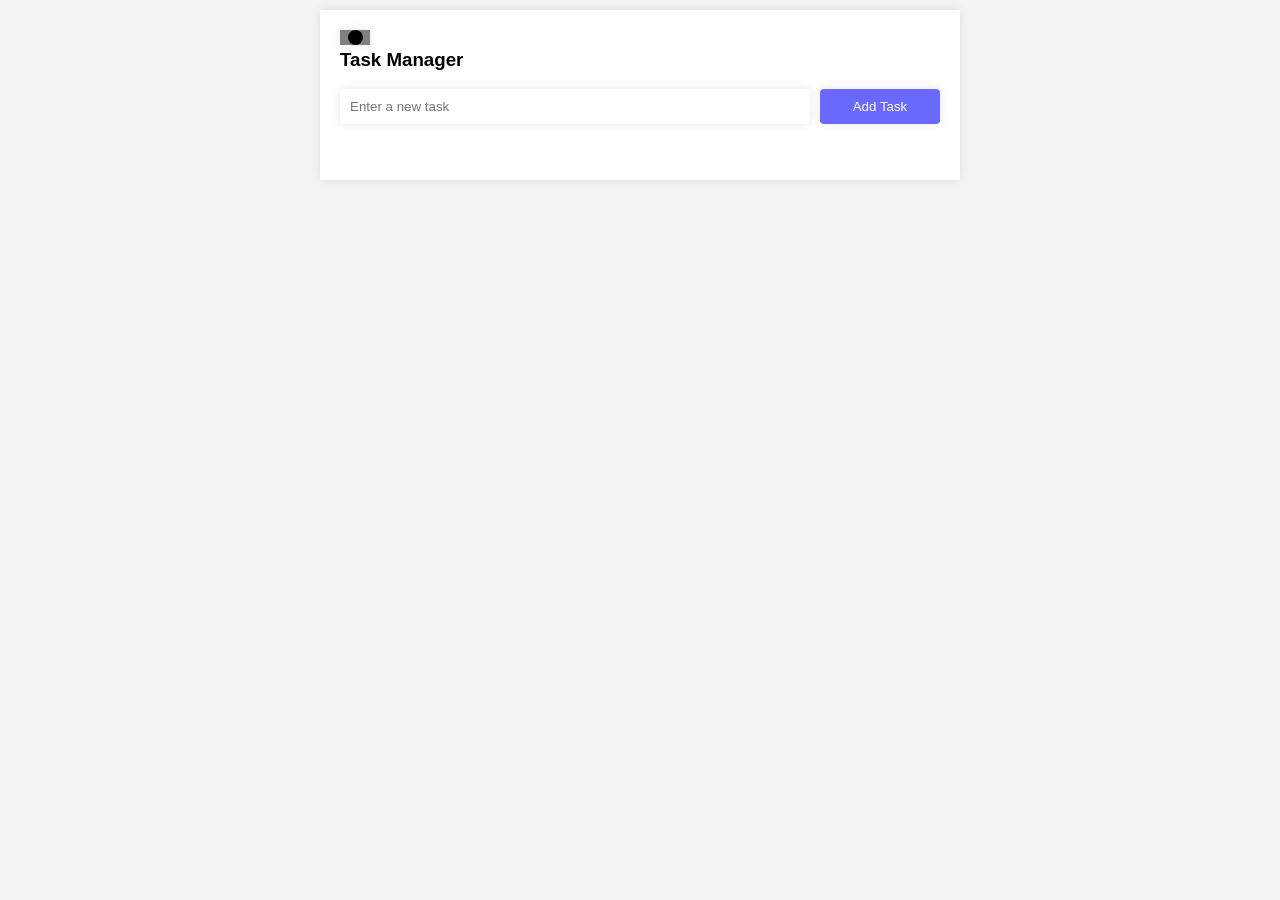
==== index.html @ 1d29c852 "Initial commit frontend" ====
<!DOCTYPE html>
<html lang="en">
<head>
    <meta charset="UTF-8">
    <meta name="viewport" content="width=device-width, initial-scale=1.0">
    <link rel="stylesheet" href="./app.css">
    <title>Task Manager</title>
</head>
<body>
    <section class="task-manager" id="task-manager">
        <div>
            <button id="task-theme-button">
                <div></div>
            </button>
        </div>
                
        <section>
           <h1>Task Manager</h1>
            <form class="task-form" id="task-form">
                <input type="text" class="task-input" id="task-input" placeholder="Enter a new task" required>
                <input type="submit" value="Add Task" class="add-task-button" id="add-task-button">
            </form> 
        </section>
        <section id="task-content">
            <ul id="task-list">
            </ul>
        </section>

        <button type="button" id="clear-button" class="clear-button">
            Borrar Todo
        </button>
    </section>
    <script type="module" src="./app.js"></script>
</body>
</html>
---- app.css ----
body {
    font-family: Arial, sans-serif;
    background-color: #f4f4f4;
    padding: 10px;
    margin: 0;
  }
  
  #task-manager {
    background: #fff;
    padding: 20px;
    margin: auto;
    width: 80%;
    max-width: 600px;
    box-shadow: 0 0 10px rgba(0, 0, 0, 0.1);
    display: flex;
    flex-direction: column;
    justify-content: center;
  }
  #task-theme-button {
    width: 30px;
    height: 15px;
    background-color: grey;
    border: none;
    box-shadow: 0 0 10px rgba(0, 0, 0, 0.1);
    cursor: pointer;
    box-sizing: border-box;
    margin: 0;
    padding: 0;
    display: flex;
    justify-content: center;
    position: absolute;
    justify-self: right;
  }
  #task-theme-button div {
    width: 15px;
    height: 15px;
    background-color: black;
    border: none;
    margin: 0;
    border-radius: 50%;
  }

  #task-form {
    margin-bottom: 20px;
    display: flex;
    justify-content: space-between;
  }
  
  #task-input {
    padding: 10px;
    width: 75%;
    margin-right: 10px;
    border: none;
    border-radius: 4px;
    box-shadow: 0 0 10px rgba(0, 0, 0, 0.1);
  }
  .add-task-button {
    background-color: rgba(0, 0, 255, 0.589);
    color: white;
    border: none;
    border-radius: 4px;
    width: 20%;
    padding: 10px;
    box-shadow: 0 0 10px rgba(0, 0, 0, 0.1);
    cursor: pointer;
  }
  #task-list {
    list-style-type: none;
    padding: 0;
  }
  
  #task-list li {
    background: #eee;
    padding: 10px;
    margin-bottom: 5px;
    border-radius: 5px;
    display: flex;
    justify-content: space-between;
    font-size: 14px;
  }
  .task-list-edit-button,
  .task-list-del-button {
    margin-left: 8px;
    color: blue;
    font-size: 10px;
    cursor: pointer;
  }

  .clear-button {
    display: none;
    background-color: rgba(255, 102, 0, 0.288);
    color: white;
    border: none;
    border-radius: 4px;
    width: 20%;
    padding: 10px;
    box-shadow: 0 0 10px rgba(0, 0, 0, 0.1);
    cursor: pointer;
    justify-self: center;
  }
  .clear-button-active {
    display: block;
  }

  /* Dark theme styles */
  body.dark-theme {
    background-color: #333;
    color: #fff;
  }
  
  .dark-theme #task-manager {
    background: #222;
    color: #fff;
  }
  
  .dark-theme #task-list li {
    background: #444;
  }

  .dark-theme #task-input {
    background: #585757;
    color: white;
    box-shadow: 0 0 10px rgba(248, 247, 247, 0.137);
  }
  .dark-theme .add-task-button {
    background: #585757;
    box-shadow: 0 0 10px rgba(248, 247, 247, 0.137);
  }
  .dark-theme .task-list-edit-button,
  .dark-theme .task-list-del-button {
    color: #cacaca;
  }
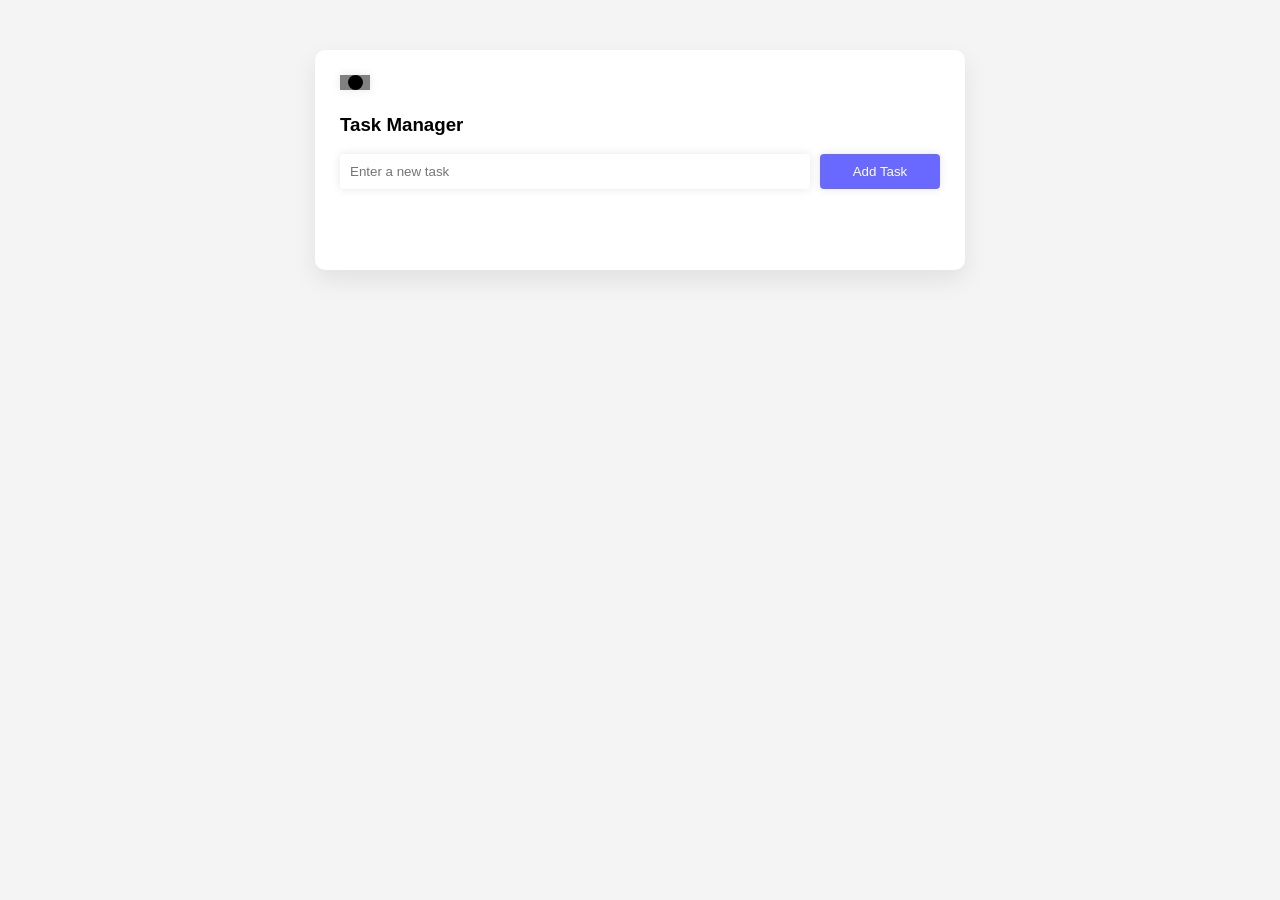
==== commit fd0c32a5: "feat: improve task manager UX with icons and better interactions" ====
--- a/index.html
+++ b/index.html
@@ -4,11 +4,11 @@
     <meta charset="UTF-8">
     <meta name="viewport" content="width=device-width, initial-scale=1.0">
     <link rel="stylesheet" href="./app.css">
-    <title>Task Manager</title>
+    <title>Task Tracker</title>
 </head>
 <body>
     <section class="task-manager" id="task-manager">
-        <div>
+        <div id="task-theme-container">
             <button id="task-theme-button">
                 <div></div>
             </button>
--- a/app.css
+++ b/app.css
@@ -4,18 +4,25 @@
     padding: 10px;
     margin: 0;
   }
-  
+
   #task-manager {
     background: #fff;
-    padding: 20px;
-    margin: auto;
-    width: 80%;
+    padding: 25px;
+    margin: 40px auto;
+    width: 90%;
     max-width: 600px;
-    box-shadow: 0 0 10px rgba(0, 0, 0, 0.1);
+    border-radius: 10px;
+    box-shadow: 0 10px 25px rgba(0,0,0,0.08);
     display: flex;
     flex-direction: column;
-    justify-content: center;
-  }
+    gap: 20px;
+  }
+
+  #task-theme-container button {
+    position: absolute;
+    justify-self: right;
+  }
+
   #task-theme-button {
     width: 30px;
     height: 15px;
@@ -28,9 +35,8 @@
     padding: 0;
     display: flex;
     justify-content: center;
-    position: absolute;
-    justify-self: right;
-  }
+  }
+  
   #task-theme-button div {
     width: 15px;
     height: 15px;
@@ -54,6 +60,7 @@
     border-radius: 4px;
     box-shadow: 0 0 10px rgba(0, 0, 0, 0.1);
   }
+
   .add-task-button {
     background-color: rgba(0, 0, 255, 0.589);
     color: white;
@@ -64,6 +71,7 @@
     box-shadow: 0 0 10px rgba(0, 0, 0, 0.1);
     cursor: pointer;
   }
+
   #task-list {
     list-style-type: none;
     padding: 0;
@@ -72,17 +80,69 @@
   #task-list li {
     background: #eee;
     padding: 10px;
-    margin-bottom: 5px;
-    border-radius: 5px;
-    display: flex;
+    margin-bottom: 6px;
+    border-radius: 6px;
+    display: flex;
+    align-items: center;
     justify-content: space-between;
     font-size: 14px;
-  }
+    transition: transform 0.15s ease, box-shadow 0.15s ease;
+  }
+  
+  #task-list li:hover {
+    transform: translateY(-2px);
+    box-shadow: 0 3px 8px rgba(0, 0, 0, 0.43);
+  }
+
+  .task-left {
+    display: flex;
+    align-items: center;
+    gap: 10px;
+  }
+
+  .task-actions {
+    display: flex;
+    gap: 8px;
+  }
+
   .task-list-edit-button,
   .task-list-del-button {
-    margin-left: 8px;
-    color: blue;
-    font-size: 10px;
+    display: flex;
+    align-items: center;
+    justify-content: center;
+    cursor: pointer;
+    padding: 4px;
+    margin-left: 0px;
+    opacity: 0.6;
+    transition: transform 0.1s, opacity 0.2s;
+  }
+
+  .task-list-edit-button:hover,
+  .task-list-del-button:hover {
+    transform: scale(1.2);
+    opacity: 1;
+  }
+
+  .task-list-edit-button img,
+  .task-list-del-button img {
+    display: block;
+  }
+  /* 
+  .task-list-edit-button:hover {
+    color: rgba(2, 27, 47, 0.985);
+
+  .task-list-del-button:hover {
+    color: rgb(198, 3, 3);
+  } */
+  
+  .task-completed .task-text {
+    text-decoration: line-through;
+    opacity: 0.6;
+    transition: opacity 0.2s;
+  }
+
+  .task-checkbox {
+    transform: scale(1.2);
     cursor: pointer;
   }
 
@@ -92,12 +152,19 @@
     color: white;
     border: none;
     border-radius: 4px;
-    width: 20%;
-    padding: 10px;
-    box-shadow: 0 0 10px rgba(0, 0, 0, 0.1);
-    cursor: pointer;
-    justify-self: center;
-  }
+    width: fit-content;
+    padding: 10px 20px;
+    box-shadow: 0 0 10px rgba(0, 0, 0, 0.1);
+    cursor: pointer;
+    transition: transform 0.15s ease;
+    margin: 15px auto 0;
+  }
+
+  .clear-button:hover {
+    background-color: rgba(255, 102, 0, 0.683);
+    transform: scale(1.05);
+  }
+
   .clear-button-active {
     display: block;
   }
@@ -126,6 +193,10 @@
     background: #585757;
     box-shadow: 0 0 10px rgba(248, 247, 247, 0.137);
   }
+  .dark-theme .clear-button {
+    background: rgba(174, 72, 4, 0.213);
+    box-shadow: 0 0 10px rgba(248, 247, 247, 0.137);
+  }
   .dark-theme .task-list-edit-button,
   .dark-theme .task-list-del-button {
     color: #cacaca;
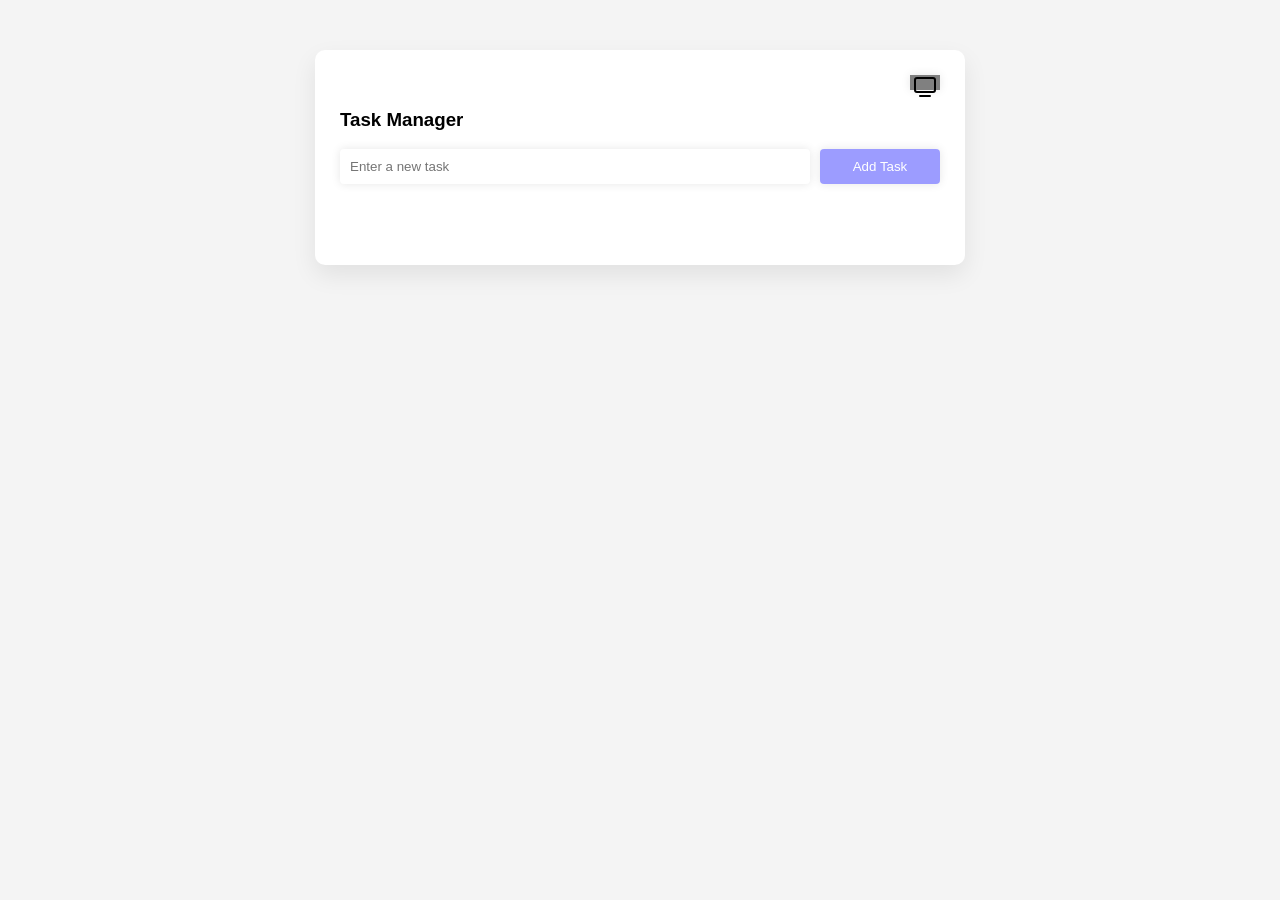
==== commit c759f94b: "feat: add icons and improve task manager UX" ====
--- a/index.html
+++ b/index.html
@@ -8,19 +8,20 @@
 </head>
 <body>
     <section class="task-manager" id="task-manager">
-        <div id="task-theme-container">
-            <button id="task-theme-button">
-                <div></div>
-            </button>
-        </div>
-                
-        <section>
+        <section class="task-header">
+            <div id="task-theme-container">
+                <button id="task-theme-button">
+                    <img src="./assets/dark.svg" alt="Cambiar Tema">
+                </button>
+            </div>
+        
            <h1>Task Manager</h1>
             <form class="task-form" id="task-form">
                 <input type="text" class="task-input" id="task-input" placeholder="Enter a new task" required>
                 <input type="submit" value="Add Task" class="add-task-button" id="add-task-button">
             </form> 
         </section>
+
         <section id="task-content">
             <ul id="task-list">
             </ul>
--- a/app.css
+++ b/app.css
@@ -18,9 +18,9 @@
     gap: 20px;
   }
 
-  #task-theme-container button {
-    position: absolute;
-    justify-self: right;
+  #task-theme-container {
+    display: flex;
+    justify-content: flex-end;
   }
 
   #task-theme-button {
@@ -36,14 +36,9 @@
     display: flex;
     justify-content: center;
   }
-  
-  #task-theme-button div {
-    width: 15px;
-    height: 15px;
-    background-color: black;
-    border: none;
-    margin: 0;
-    border-radius: 50%;
+
+  #task-theme-button:hover {
+    transform: scale(1.1);
   }
 
   #task-form {
@@ -62,7 +57,7 @@
   }
 
   .add-task-button {
-    background-color: rgba(0, 0, 255, 0.589);
+    background-color: rgba(0, 0, 255, 0.387);
     color: white;
     border: none;
     border-radius: 4px;
@@ -70,6 +65,11 @@
     padding: 10px;
     box-shadow: 0 0 10px rgba(0, 0, 0, 0.1);
     cursor: pointer;
+  }
+
+  .add-task-button:hover {
+    transform: scale(1.05);
+    background-color: rgba(0, 0, 255, 0.589);
   }
 
   #task-list {
@@ -117,23 +117,16 @@
     transition: transform 0.1s, opacity 0.2s;
   }
 
-  .task-list-edit-button:hover,
-  .task-list-del-button:hover {
-    transform: scale(1.2);
-    opacity: 1;
-  }
-
   .task-list-edit-button img,
   .task-list-del-button img {
     display: block;
   }
-  /* 
-  .task-list-edit-button:hover {
-    color: rgba(2, 27, 47, 0.985);
-
-  .task-list-del-button:hover {
-    color: rgb(198, 3, 3);
-  } */
+
+  .task-list-edit-button img:hover,
+  .task-list-del-button img:hover {
+    transform: scale(1.3);
+    opacity: 1;
+  }
   
   .task-completed .task-text {
     text-decoration: line-through;
@@ -183,21 +176,27 @@
   .dark-theme #task-list li {
     background: #444;
   }
+  
+  .dark-theme #task-list li:hover {
+    box-shadow: 0 3px 8px rgba(217, 215, 215, 0.43);
+  }
 
   .dark-theme #task-input {
     background: #585757;
     color: white;
     box-shadow: 0 0 10px rgba(248, 247, 247, 0.137);
   }
+
   .dark-theme .add-task-button {
     background: #585757;
     box-shadow: 0 0 10px rgba(248, 247, 247, 0.137);
   }
+
+  .dark-theme .task-actions img {
+    filter: brightness(1.8);
+  }
+
   .dark-theme .clear-button {
     background: rgba(174, 72, 4, 0.213);
     box-shadow: 0 0 10px rgba(248, 247, 247, 0.137);
-  }
-  .dark-theme .task-list-edit-button,
-  .dark-theme .task-list-del-button {
-    color: #cacaca;
   }
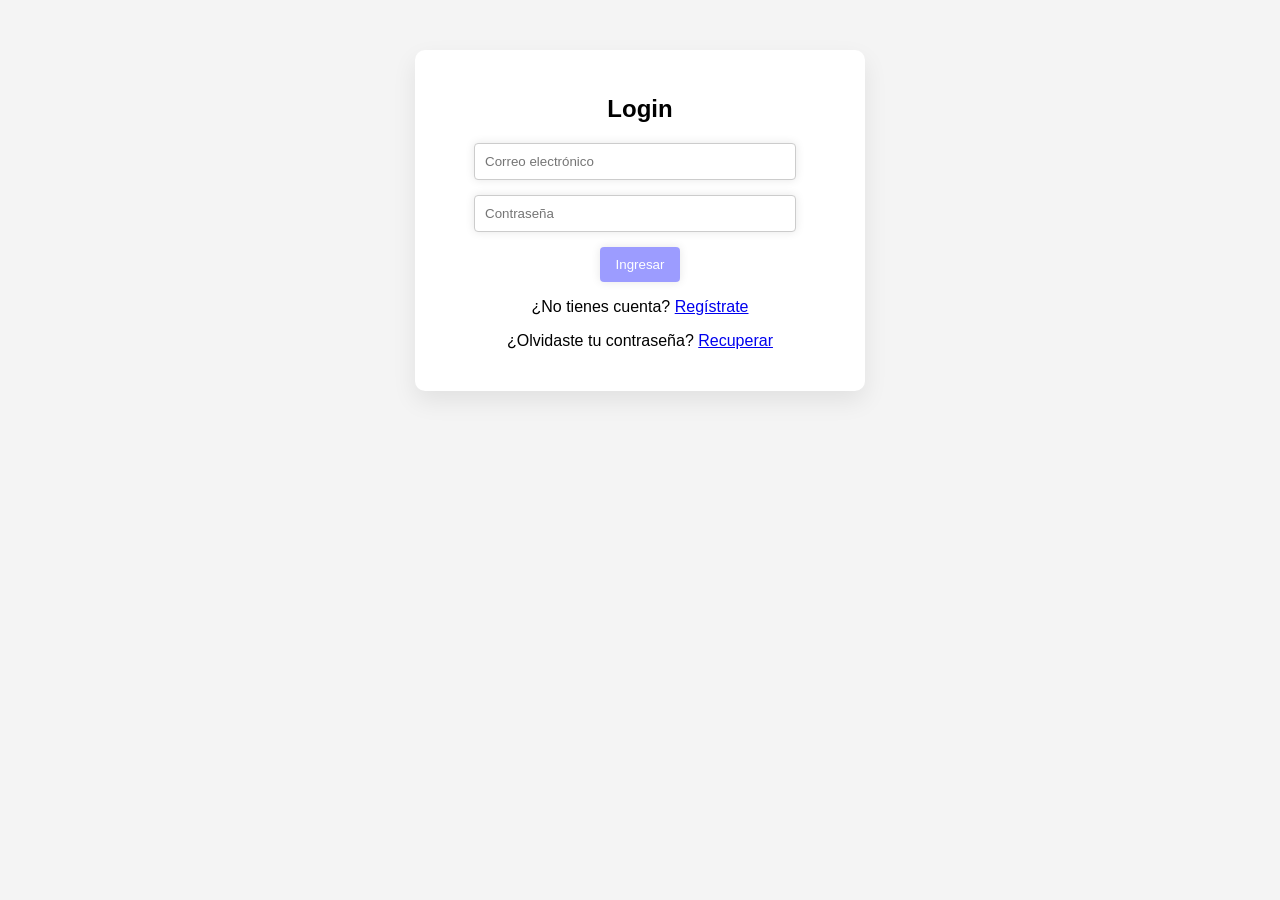
==== commit e18daf94: "feat: UI modularization" ====
--- a/index.html
+++ b/index.html
@@ -7,30 +7,87 @@
     <title>Task Tracker</title>
 </head>
 <body>
-    <section class="task-manager" id="task-manager">
-        <section class="task-header">
+
+        <!-- LOGIN -->
+    <div id="login-container">
+        <h2>Login</h2>
+        <form id="login-form">
+            <input type="email" name="email" placeholder="Correo electrónico" required>
+            <input type="password" name="password" placeholder="Contraseña" required>
+            <button type="submit">Ingresar</button>
+        </form>
+        <p>¿No tienes cuenta? <a href="#" id="go-register">Regístrate</a></p>
+        <p>¿Olvidaste tu contraseña? <a href="#" id="go-forgot">Recuperar</a></p>
+
+        <p id="login-error" style="color:red;"></p>
+    </div>
+
+        <!-- REGISTER -->
+    <div id="register-container">
+        <h2>Regístrate</h2>
+        <form id="register-form">
+            <input type="text" name="nickname" placeholder="Nombre de usuario" required>
+            <input type="email" name="email" placeholder="Correo electrónico" required>
+            <input type="password" name="password" placeholder="Contraseña" required>
+            <button type="submit">Registrate</button>
+        </form>
+       
+        <p id="register-error" style="color:red;"></p>
+    </div>
+
+        <!-- FORGOT -->
+    <div id="forgot-container">
+        <h2>Recuperación de contraseña</h2>
+        <form id="forgot-form">
+            <input type="email" name="email" placeholder="Correo electrónico" required>
+            <button type="submit">Recuperar</button>
+        </form>
+        <p id="forgot-error" style="color:red;"></p>
+    </div>
+    
+    <!-- CHANGE PASSWORD -->
+    <div id="change-password-container">
+        <h2>Recuperación de contraseña</h2>
+        <form id="change-password-form">
+            <input type="password" name="password" placeholder="Nueva contraseña" required>
+            <input type="password" name="re-password" placeholder="Confirmar nueva contraseña" required>
+            <button type="submit">Cambiar contraseña</button>
+        </form>
+        <p id="change-password-error" style="color:red;"></p>
+    </div>
+
+
+    <!-- TASK MANAGER -->
+    <div id="task-manager" style="display:none;">
+        <div id="task-manager-header">
+            <span id="welcome-message">Hola 👋</span>
+            <span id="task-counter"></span>
             <div id="task-theme-container">
                 <button id="task-theme-button">
                     <img src="./assets/dark.svg" alt="Cambiar Tema">
                 </button>
+                <button id="logout-button">
+                    <img src="./assets/logout-1.png" alt="Cerrar sesión">
+                </button>
             </div>
+        </div>
         
-           <h1>Task Manager</h1>
-            <form class="task-form" id="task-form">
-                <input type="text" class="task-input" id="task-input" placeholder="Enter a new task" required>
-                <input type="submit" value="Add Task" class="add-task-button" id="add-task-button">
-            </form> 
-        </section>
 
-        <section id="task-content">
-            <ul id="task-list">
-            </ul>
-        </section>
+        <form id="task-form">
+            <input type="text" id="task-input" placeholder="Nueva tarea">
+            <button type="submit" class="add-task-button">Agregar</button>
+        </form>
+        <div id="task-filters">            
+            <button data-filter="pending">Pendientes</button>
+            <button data-filter="completed">Completadas</button>
+            <button data-filter="all">Todas</button>
+        </div>
 
-        <button type="button" id="clear-button" class="clear-button">
-            Borrar Todo
-        </button>
-    </section>
+
+        <ul id="task-list"></ul>
+        <button id="clear-button" class="clear-button">Eliminar todas</button>
+    </div>
+    
     <script type="module" src="./app.js"></script>
 </body>
 </html>
--- a/app.css
+++ b/app.css
@@ -5,7 +5,11 @@
     margin: 0;
   }
 
-  #task-manager {
+  #task-manager, 
+  #login-container,
+  #register-container,
+  #forgot-container,
+  #change-password-container {
     background: #fff;
     padding: 25px;
     margin: 40px auto;
@@ -18,17 +22,61 @@
     gap: 20px;
   }
 
+  #task-manager-header {
+    display: flex;
+    justify-content: space-between;
+    align-items: center;
+    padding: 0 8px;
+    margin-bottom: 20px;
+  }
+
+  #welcome-message,
+  #task-counter {
+    font-size: 14px;
+    font-weight: 600;
+    color: #474747;
+    text-align: start;
+  }
+
+  #task-counter {
+    font-size: 12px;
+    font-weight: 500;
+    font-style: italic;
+  }
+
+  #login-container, 
+  #login-form,
+  #register-container,
+  #forgot-container,
+  #change-password-container,
+  #register-form,
+  #forgot-form,
+  #change-password-form {
+    display: flex;
+    flex-direction: column;
+    max-width: 400px;
+    gap: 15px;
+    text-align: center;
+  }
+
+  #login-form,
+  #register-form,
+  #forgot-form,
+  #change-password-form {
+    width: 100%;
+    align-items: center;
+  }
+
   #task-theme-container {
     display: flex;
     justify-content: flex-end;
   }
 
-  #task-theme-button {
+  #task-theme-button,
+  #logout-button {
     width: 30px;
     height: 15px;
-    background-color: grey;
-    border: none;
-    box-shadow: 0 0 10px rgba(0, 0, 0, 0.1);
+    border: none;    
     cursor: pointer;
     box-sizing: border-box;
     margin: 0;
@@ -37,8 +85,9 @@
     justify-content: center;
   }
 
-  #task-theme-button:hover {
-    transform: scale(1.1);
+  #logout-button img {
+    width: 16px;
+    height: 16px;
   }
 
   #task-form {
@@ -47,16 +96,18 @@
     justify-content: space-between;
   }
   
-  #task-input {
+  #task-input,
+  #login-form input {
     padding: 10px;
     width: 75%;
     margin-right: 10px;
-    border: none;
+    border: 1px solid #ccc;
     border-radius: 4px;
     box-shadow: 0 0 10px rgba(0, 0, 0, 0.1);
   }
 
-  .add-task-button {
+  .add-task-button,
+  #login-form button {
     background-color: rgba(0, 0, 255, 0.387);
     color: white;
     border: none;
@@ -68,7 +119,6 @@
   }
 
   .add-task-button:hover {
-    transform: scale(1.05);
     background-color: rgba(0, 0, 255, 0.589);
   }
 
@@ -90,7 +140,6 @@
   }
   
   #task-list li:hover {
-    transform: translateY(-2px);
     box-shadow: 0 3px 8px rgba(0, 0, 0, 0.43);
   }
 
@@ -124,7 +173,6 @@
 
   .task-list-edit-button img:hover,
   .task-list-del-button img:hover {
-    transform: scale(1.3);
     opacity: 1;
   }
   
@@ -155,7 +203,6 @@
 
   .clear-button:hover {
     background-color: rgba(255, 102, 0, 0.683);
-    transform: scale(1.05);
   }
 
   .clear-button-active {
@@ -172,6 +219,11 @@
     background: #222;
     color: #fff;
   }
+
+  .dark-theme  #welcome-message, 
+  .dark-theme #task-counter {
+    color: #ddd;
+  }
   
   .dark-theme #task-list li {
     background: #444;
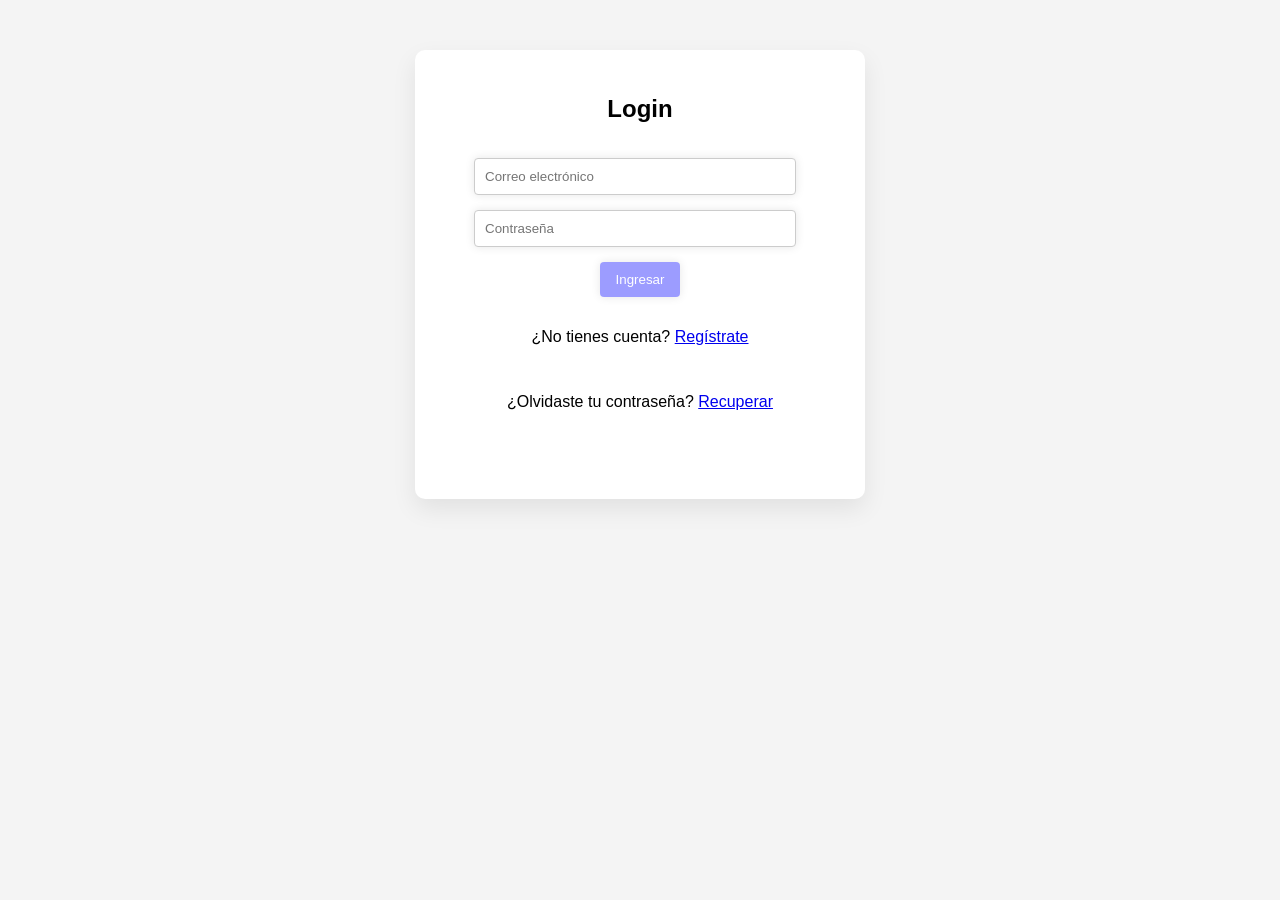
==== commit c998b88f: "feat: UI views implementation" ====
--- a/index.html
+++ b/index.html
@@ -1,93 +1,16 @@
 <!DOCTYPE html>
 <html lang="en">
-<head>
-    <meta charset="UTF-8">
-    <meta name="viewport" content="width=device-width, initial-scale=1.0">
-    <link rel="stylesheet" href="./app.css">
-    <title>Task Tracker</title>
-</head>
-<body>
+    <head>
+        <meta charset="UTF-8">
+        <meta name="viewport" content="width=device-width, initial-scale=1.0">
+        <link rel="stylesheet" href="./app.css">
+        <title>Task Tracker</title>
+    </head>
+    <body>
 
-        <!-- LOGIN -->
-    <div id="login-container">
-        <h2>Login</h2>
-        <form id="login-form">
-            <input type="email" name="email" placeholder="Correo electrónico" required>
-            <input type="password" name="password" placeholder="Contraseña" required>
-            <button type="submit">Ingresar</button>
-        </form>
-        <p>¿No tienes cuenta? <a href="#" id="go-register">Regístrate</a></p>
-        <p>¿Olvidaste tu contraseña? <a href="#" id="go-forgot">Recuperar</a></p>
-
-        <p id="login-error" style="color:red;"></p>
-    </div>
-
-        <!-- REGISTER -->
-    <div id="register-container">
-        <h2>Regístrate</h2>
-        <form id="register-form">
-            <input type="text" name="nickname" placeholder="Nombre de usuario" required>
-            <input type="email" name="email" placeholder="Correo electrónico" required>
-            <input type="password" name="password" placeholder="Contraseña" required>
-            <button type="submit">Registrate</button>
-        </form>
-       
-        <p id="register-error" style="color:red;"></p>
-    </div>
-
-        <!-- FORGOT -->
-    <div id="forgot-container">
-        <h2>Recuperación de contraseña</h2>
-        <form id="forgot-form">
-            <input type="email" name="email" placeholder="Correo electrónico" required>
-            <button type="submit">Recuperar</button>
-        </form>
-        <p id="forgot-error" style="color:red;"></p>
-    </div>
-    
-    <!-- CHANGE PASSWORD -->
-    <div id="change-password-container">
-        <h2>Recuperación de contraseña</h2>
-        <form id="change-password-form">
-            <input type="password" name="password" placeholder="Nueva contraseña" required>
-            <input type="password" name="re-password" placeholder="Confirmar nueva contraseña" required>
-            <button type="submit">Cambiar contraseña</button>
-        </form>
-        <p id="change-password-error" style="color:red;"></p>
-    </div>
-
-
-    <!-- TASK MANAGER -->
-    <div id="task-manager" style="display:none;">
-        <div id="task-manager-header">
-            <span id="welcome-message">Hola 👋</span>
-            <span id="task-counter"></span>
-            <div id="task-theme-container">
-                <button id="task-theme-button">
-                    <img src="./assets/dark.svg" alt="Cambiar Tema">
-                </button>
-                <button id="logout-button">
-                    <img src="./assets/logout-1.png" alt="Cerrar sesión">
-                </button>
-            </div>
-        </div>
+        <!-- Inyección de vistas -->
+        <div id="app"></div>
         
-
-        <form id="task-form">
-            <input type="text" id="task-input" placeholder="Nueva tarea">
-            <button type="submit" class="add-task-button">Agregar</button>
-        </form>
-        <div id="task-filters">            
-            <button data-filter="pending">Pendientes</button>
-            <button data-filter="completed">Completadas</button>
-            <button data-filter="all">Todas</button>
-        </div>
-
-
-        <ul id="task-list"></ul>
-        <button id="clear-button" class="clear-button">Eliminar todas</button>
-    </div>
-    
-    <script type="module" src="./app.js"></script>
-</body>
+        <script type="module" src="./app.js"></script>
+    </body>
 </html>
--- a/app.css
+++ b/app.css
@@ -27,7 +27,6 @@
     justify-content: space-between;
     align-items: center;
     padding: 0 8px;
-    margin-bottom: 20px;
   }
 
   #welcome-message,
@@ -91,7 +90,6 @@
   }
 
   #task-form {
-    margin-bottom: 20px;
     display: flex;
     justify-content: space-between;
   }
@@ -125,11 +123,12 @@
   #task-list {
     list-style-type: none;
     padding: 0;
+    margin: 0;
   }
   
   #task-list li {
     background: #eee;
-    padding: 10px;
+    padding: 8px;
     margin-bottom: 6px;
     border-radius: 6px;
     display: flex;
@@ -198,7 +197,7 @@
     box-shadow: 0 0 10px rgba(0, 0, 0, 0.1);
     cursor: pointer;
     transition: transform 0.15s ease;
-    margin: 15px auto 0;
+    margin: 0 auto;
   }
 
   .clear-button:hover {
